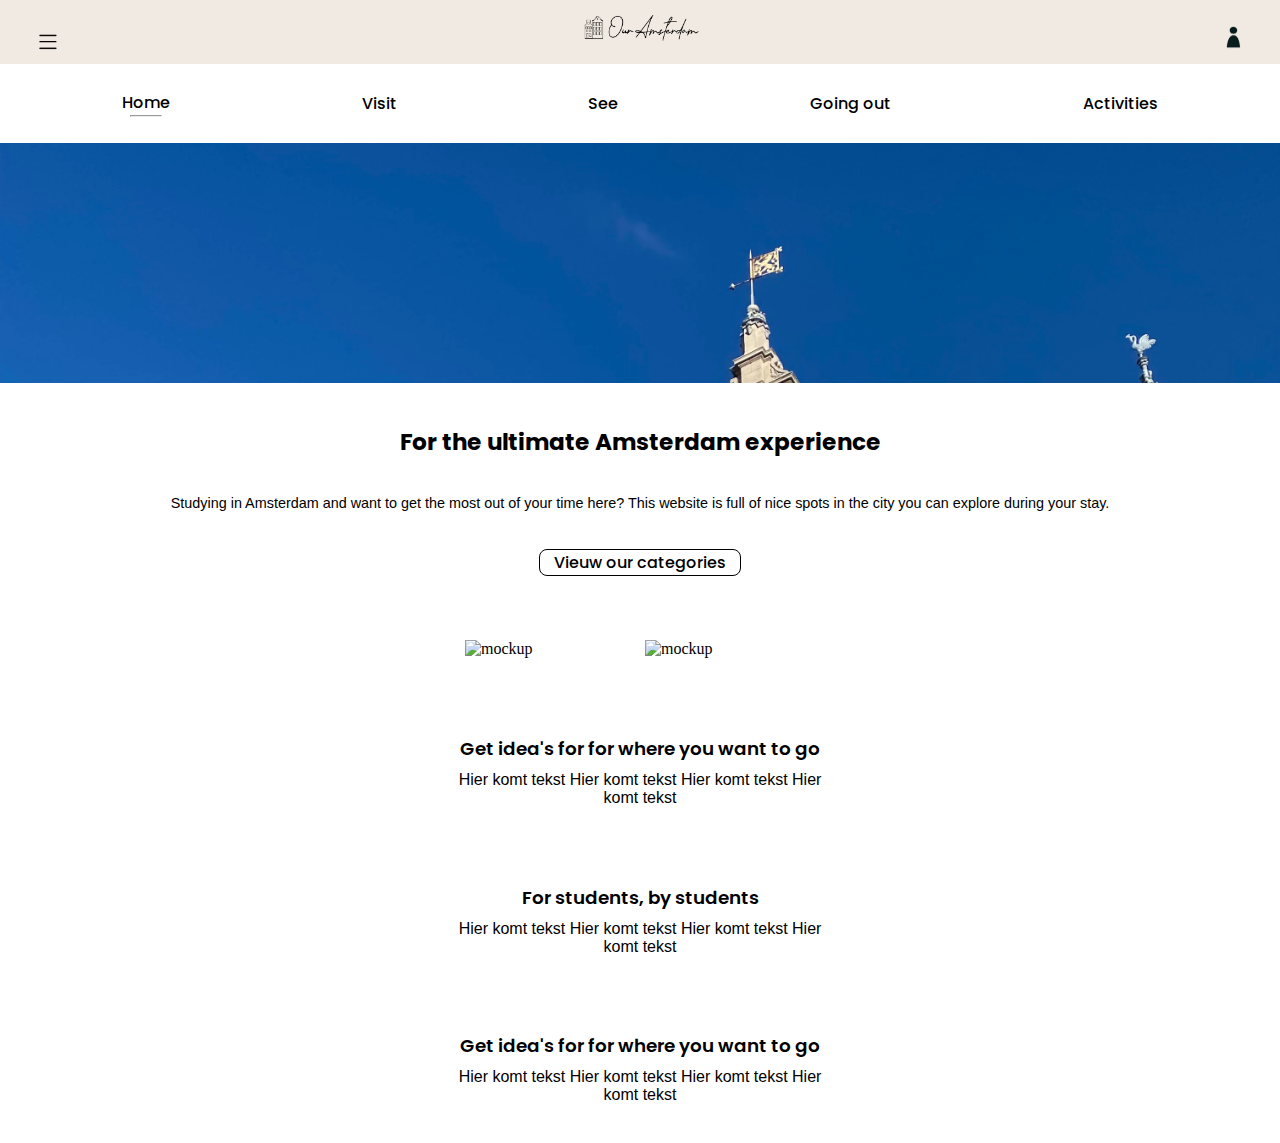
==== index.html @ 231c0832 "project indiv" ====
<!DOCTYPE html>
<html lang="en">

<head>
    <meta charset="UTF-8">
    <meta http-equiv="X-UA-Compatible" content="IE=edge">
    <meta name="viewport" content="width=device-width, initial-scale=1.0">
    <title>index</title>
    <link rel="stylesheet" href="style.css">
</head>

<body>
    <!-- Links and logo -->
    <header>
        <img class="hamburger" src="./assets/images/hamburger-menu.png" alt="hamburger-menu">
        <a href="./index.html"><img class="logo" src="./assets/images/logo.png" alt="logo"></a>
        <img class="profiel" src="./assets/images/profiel.png" alt="profile">
    </header>
    <nav>
        <ul class="navList">
            <a class="home" href="./index.html" li>Home</li>
                <hr>
            </a>
            <a href="./visit.html" li>Visit</li></a>
            <li>See</li>
            <li>Going out</li>
            <li>Activities</li>
        </ul>
    </nav>

    <!-- main content -->
    <main>
        <img class="pic1" src="./assets/images/centraal.jpeg" alt="mockup">
        <article class="welcome">
            <h2>For the ultimate
                Amsterdam experience
            </h2>
            <p>Studying in Amsterdam and want to get the most
                out of your time here?
                This website is full of nice spots in the city you
                can explore during your stay.
            </p>
        </article>
        <aside class="subscribe">
            <a href="./categories.html" h4>Vieuw our categories</h4> </a>
        </aside>
        <div class="pics">
            <img src="./assets/images/IMG_0213.jpeg" alt="mockup">
            <img src="./assets/images/IMG_0213.jpeg" alt="mockup">
        </div>

        <article class="info-stukje">
            <div>
                <h3> Get idea's for for where you want to go
                </h3>
                <p> Hier komt tekst Hier komt tekst Hier komt tekst Hier komt tekst
                </p>
            </div>
            <div>
                <h3> For students, by students
                </h3>
                <p> Hier komt tekst Hier komt tekst Hier komt tekst Hier komt tekst
                </p>
            </div>
            <div>
                <h3> Get idea's for for where you want to go
                </h3>
                <p> Hier komt tekst Hier komt tekst Hier komt tekst Hier komt tekst
                </p>
            </div>
        </article>
    </main>
    <!-- footer content -->
</body>

</html>
---- style.css ----
* {
    margin: 0px;
    padding: 0;
}

/* fonts */

@font-face {
    font-family: poppins-bold;
    src: url(./assets/fonts/Poppins/Poppins-Bold.ttf);
}

@font-face {
    font-family: poppins-semi-bold;
    src: url(./assets/fonts/Poppins/Poppins-SemiBold.ttf);
}

@font-face {
    font-family: poppins-medium;
    src: url(./assets/fonts/Poppins/Poppins-Medium.ttf);
}

@font-face {
    font-family: helvetica;
    src: url(/System/Library/Fonts/HelveticaNeue.ttc);
}

@font-face {
    font-family: helvetica-cursive ;
    src: url(	/System/Library/Fonts/HelveticaNeue.ttc);
}

@font-face {
    font-family: helvetica-bold;
    src: url(/System/Library/Fonts/HelveticaNeue.ttc);
}

/* index */

header {
    display: flex;
    justify-content: space-between;
    padding: 1%;
    background-color: #F1EAE2;
}

.hamburger {
    height: 20px;
    width: 20px;
    margin-top: 1.5%;
    margin-left: 2%;
}

.logo {
    height: 30px;
    width: max-content;
}

.profiel {
    height: 25px;
    width: 17px;
    margin-top: 1%;
    margin-right: 2%;
}

nav {
    position: sticky;
    padding: 2%;
    font-family: poppins-medium;
    top: 0;
    background-color: white;
    border: none;
}

nav a {
    text-decoration: none;
    color: black;
}

nav a:hover {
    color: #abdb45;
    text-decoration: underline;
}

.navList {
    list-style-type: none;
    display: flex;
    flex-direction: row;
    justify-content: space-around;
    align-items: center;
}

.navList li:hover {
    color: #abdb45 
}

.home {
    display: flex;
    align-items: center;
    flex-direction: column;
}

hr {
    width: 30px;
}

.visit {
    display: flex;
    align-items: center;
    flex-direction: column;
}

.pic1 {
    width: 100%;
    height: 15em;
    object-fit: cover;
    object-position: top -50px right 0px;
}

.welcome {
    display: flex;
    justify-content: center;
    flex-direction: column;
    text-align: center;
    padding: 3%;
}

.welcome h2 {
    padding-bottom: 3%;
    font-family: poppins-bold;
    font-size: 145%;
}

.welcome p {
    font-family: helvetica;
    font-size: 90%;
    margin-left: 7%;
    margin-right: 7%;
}

.subscribe {
    display: flex;
    justify-content: center;
    font-family: poppins-medium;
    border: 1px solid;
    border-radius: 8px;
    width: 200px;
    margin: auto;
    margin-bottom: 5%;
}

.subscribe a {
    color: black;
    text-decoration: none;
}

.subscribe:hover {
    color: #abdb45;
}

.subscribe a:hover {
    color: #abdb45;
}

.pics{
    display: flex;
    justify-content: center;
    gap: 10px;
    margin: 3%;
}

.pics img {
    width: 170px;
}

.info-stukje {
    display: flex;
    flex-direction: column;
    align-items: center;
    text-align: center;
}

.info-stukje div {
    margin: 3%;
}

.info-stukje h3 {
    font-family: poppins-semi-bold;
    font-size: 115%;
    margin-left: 6%;
    margin-right: 6%;
    margin-bottom: 2%;
}

.info-stukje p {
    font-family: helvetica;
    margin-left: 8%;
    margin-right: 8%;
}

/* categories */

.categories {
    display: grid;
    grid-template-columns: 1fr 1fr;
    padding: 3%;
    gap: 3%;
    margin: 3%;
    opacity: 90%;
}

.categories>div {
    position: relative;
    height: 150px;
    width: 150px;
    display: flex;
    align-items: center;   
    justify-content: center;
    background-position: center;
    background-size: cover;
}

.categories h2 {
    position: relative;
    font-family: poppins-medium;
    color: white;
}

.categories h2:hover {
    color: #abdb45;
}

.categories a {
    text-decoration: none;
}

.categories a:hover {
    color: #abdb45;
    text-decoration: underline;
}

.home2 {
    background: url(./assets/images/centraal.jpeg);
}

.visit2 {
    background: url(./assets/images/rijksmuseum.jpeg);
}

.see {
    background: url(./assets/images/4mei.jpeg);
}

.goingout {
    background: url(./assets/images/feest.jpg);
}

.activ {
    background: url(./assets/images/kalverstraat.jpeg);
}

.connect {
    background: url(./assets/images/vondel-meiden.jpeg);
    text-align: center;
}

.upload {
    background: url(./assets/images/vmr1.jpeg);
}

/* visit */

.filter {
    font-family: poppins-medium;
    color: #abdb45;
    display: flex;
    flex-direction: row;
    margin-top: 3%;
    margin-bottom: -3%;
}

.filter a {
    font-family: poppins-medium;
    text-decoration: underline 0.8px;
    padding-left: 4%;
    color: #abdb45;
}

.filter h4 {
    font-size: 110%;
}

.filter p {
    border: solid 1.5px #abdb45;
    border-radius: 20px;
    width: 90px;
    display: flex;
    justify-content: center;
    margin-left: 3%;
    font-size: 90%;
}

.plaatje {
    display: flex;
    justify-content: center;
    flex-direction: column;
    text-align: center;
    padding-top: 3%;
}

.plaatje img {
    display: flex;
    align-self: center;
    height: 200px;
    width: 300px;
    object-fit: cover;
    margin-top: 4%;
}

.kleurblok {
   padding: 3%;
   padding-top: 2%;
   margin-left: 10%;
   margin-right: 10%;
   background-color: #6065A1;
    color: white;
}

.kleurblok h2 {
    font-family: poppins-semi-bold;
}

.kleurblok p {
    font-family: helvetica;
    margin-bottom: 2.5%;
}

.locatie {
    font-style: italic;
    display: flex;
    flex-direction: row;
    padding: 1%;
    font-size: 90%;
}

.locatie img {
    height: 20px;
    margin-right: 2%;
}

.iconen {
    display: grid;
    grid-template-columns: 40px 40px 40px 40px;
    gap: 3%;
}

.iconen img {
    height: 35px;
    width: 36px;
}

.plaatje2 {
    display: flex;
    justify-content: center;
    flex-direction: column;
    text-align: center;
    padding-top: 3%;
}

.plaatje2 img {
    display: flex;
    align-self: center;
    height: 200px;
    width: 300px;
    object-fit: cover;
    margin-top: 4%;
}

.vondelpark {
    text-decoration: none;
}

/* vondelpark */

.vondelfoto{
    background-image: url(./assets/images/vondel-water.jpeg);
    width: 100%;
    height: 200px;
    background-size: cover;
    background-repeat: no-repeat;
    background-position: top -160px right 0px;
}

.blok {
    display: flex;
    justify-content: center;
    align-items: center;
    flex-direction: column;
    background-color: #6065A1;
    margin-top: -60px;
    margin-left: 80px;
    margin-right: 80px;
    height: 120px;
    color: white;
}

.blok h2 {
    font-family: poppins-semi-bold;
}

.blok p {
    display: flex;
    align-items: center;
    max-width: 170px;
    font-family: helvetica;
}

.tekstje {
    font-family: helvetica;
    margin-top: 4%;
    margin-right: 3%;
    margin-left: 3%;
}

.tekstje ul {
    margin-top: 3%;
    font-family: helveticaNeue-Bold;
}

.icoontjes {
    font-family: poppins;
    font-size: 85%;
}

.left {
    font-size: 95%;
    display: flex;
    flex-direction: row;
    align-items: center;
    margin: 3%;
}

.left img {
    height: 70px;
    width: 70px;
    margin: 3%;
    margin-top: 5%;
}

.right {
    font-size: 95%;
    display: flex;
    flex-direction: row;
    align-items: center;
    justify-content: right;
    margin: 3%;
}

.right img {
    height: 70px;
    width: 70px;
    margin: 3%;
    margin-top: 5%;
}
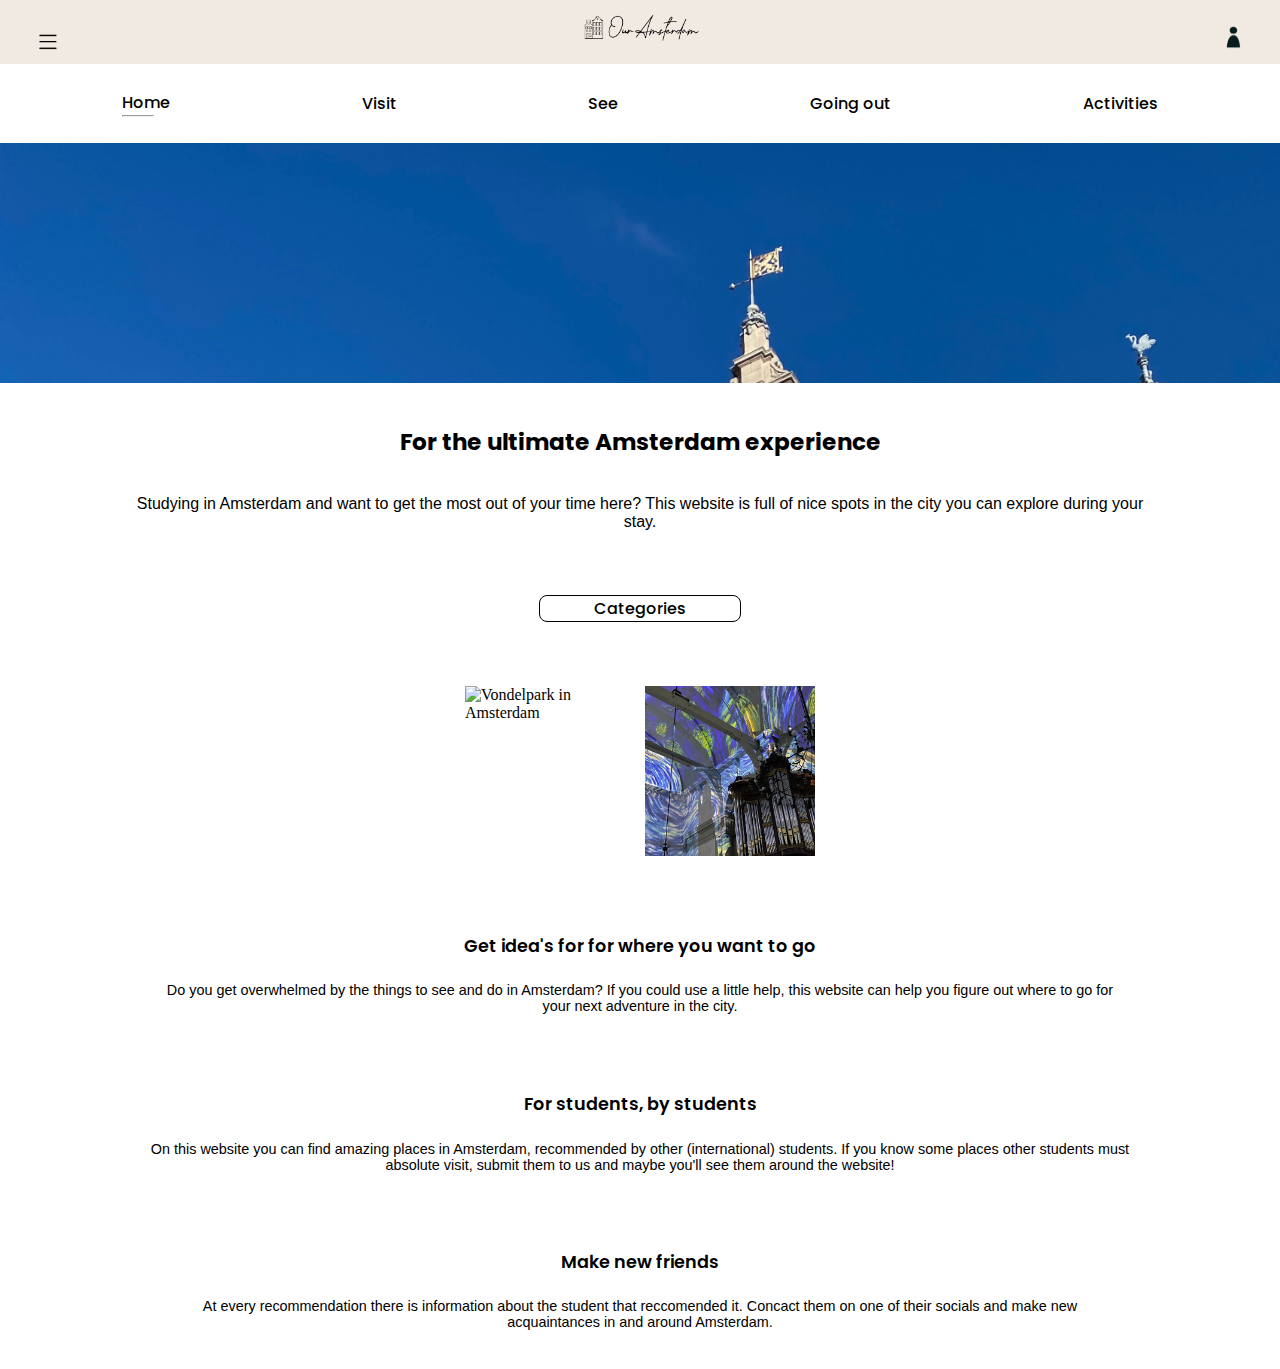
==== commit 6b3a4cca: "nieuwe teksten" ====
--- a/index.html
+++ b/index.html
@@ -13,15 +13,22 @@
     <!-- Links and logo -->
     <header>
         <img class="hamburger" src="./assets/images/hamburger-menu.png" alt="hamburger-menu">
-        <a href="./index.html"><img class="logo" src="./assets/images/logo.png" alt="logo"></a>
+        <a href="./index.html">
+            <img class="logo" src="./assets/images/logo.png" alt="logo">
+        </a>
         <img class="profiel" src="./assets/images/profiel.png" alt="profile">
     </header>
+
     <nav>
         <ul class="navList">
-            <a class="home" href="./index.html" li>Home</li>
-                <hr>
-            </a>
-            <a href="./visit.html" li>Visit</li></a>
+            <li>
+                <a href="./index.html">Home
+                    <hr>
+                </a>
+            </li>
+            <li>
+                <a class="visit" href="./visit.html">Visit</a>
+            </li>
             <li>See</li>
             <li>Going out</li>
             <li>Activities</li>
@@ -41,31 +48,33 @@
                 can explore during your stay.
             </p>
         </article>
+
         <aside class="subscribe">
-            <a href="./categories.html" h4>Vieuw our categories</h4> </a>
+            <a href="./categories.html">Categories</a>
         </aside>
+
         <div class="pics">
-            <img src="./assets/images/IMG_0213.jpeg" alt="mockup">
-            <img src="./assets/images/IMG_0213.jpeg" alt="mockup">
+            <img src="./assets/images/vondel-brug.jpeg" alt="Vondelpark in Amsterdam">
+            <img src="./assets/images/vmr2.jpeg" alt="Vincent meets Rembrandt">
         </div>
 
         <article class="info-stukje">
             <div>
-                <h3> Get idea's for for where you want to go
-                </h3>
-                <p> Hier komt tekst Hier komt tekst Hier komt tekst Hier komt tekst
+                <h3>Get idea's for for where you want to go</h3>
+                <p>Do you get overwhelmed by the things to see and do in Amsterdam? If you could use a little help, this
+                    website can help you figure out where to go for your next adventure in the city.
                 </p>
             </div>
             <div>
-                <h3> For students, by students
-                </h3>
-                <p> Hier komt tekst Hier komt tekst Hier komt tekst Hier komt tekst
+                <h3>For students, by students</h3>
+                <p>On this website you can find amazing places in Amsterdam, recommended by other (international) students.
+                    If you know some places other students must absolute visit, submit them to us and maybe you'll see them around the website!
                 </p>
             </div>
             <div>
-                <h3> Get idea's for for where you want to go
-                </h3>
-                <p> Hier komt tekst Hier komt tekst Hier komt tekst Hier komt tekst
+                <h3>Make new friends</h3>
+                <p>At every recommendation there is information about the student that reccomended it. Concact them on one of their socials
+                    and make new acquaintances in and around Amsterdam.
                 </p>
             </div>
         </article>
--- a/style.css
+++ b/style.css
@@ -133,7 +133,7 @@
 
 .welcome p {
     font-family: helvetica;
-    font-size: 90%;
+
     margin-left: 7%;
     margin-right: 7%;
 }
@@ -141,11 +141,13 @@
 .subscribe {
     display: flex;
     justify-content: center;
+    align-items: center;
     font-family: poppins-medium;
     border: 1px solid;
     border-radius: 8px;
     width: 200px;
     margin: auto;
+    margin-top: 2%;
     margin-bottom: 5%;
 }
 
@@ -171,6 +173,8 @@
 
 .pics img {
     width: 170px;
+    height: 170px;
+    object-fit: cover;
 }
 
 .info-stukje {
@@ -186,7 +190,7 @@
 
 .info-stukje h3 {
     font-family: poppins-semi-bold;
-    font-size: 115%;
+    font-size: 110%;
     margin-left: 6%;
     margin-right: 6%;
     margin-bottom: 2%;
@@ -196,6 +200,7 @@
     font-family: helvetica;
     margin-left: 8%;
     margin-right: 8%;
+    font-size: 90%;
 }
 
 /* categories */
@@ -438,6 +443,7 @@
     flex-direction: row;
     align-items: center;
     margin: 3%;
+    margin-right: 10%;
 }
 
 .left img {
@@ -454,6 +460,8 @@
     align-items: center;
     justify-content: right;
     margin: 3%;
+    margin-left: 10%;
+    margin-right: 1%;
 }
 
 .right img {
@@ -461,4 +469,40 @@
     width: 70px;
     margin: 3%;
     margin-top: 5%;
+}
+
+.aangeraden {
+    display: flex;
+    flex-direction: row;
+    align-items: center;
+    background-color: #abdb45;
+    height: 140px;
+}
+
+.aangeraden img {
+    height: 80px;
+    width: 80px;
+    border-radius: 100%;
+    margin: 3%;
+}
+
+.naomi {
+    margin: 3%;
+    font-family: helvetica; 
+}
+
+.naomi h4 {
+    font-family: poppins-semi-bold;
+}
+
+.logos {
+    display: flex;
+    align-items: center;
+    margin-left: -3%;
+    gap: -10px;
+}
+
+.logos img {
+    height: 35px;
+    width: 35px;
 }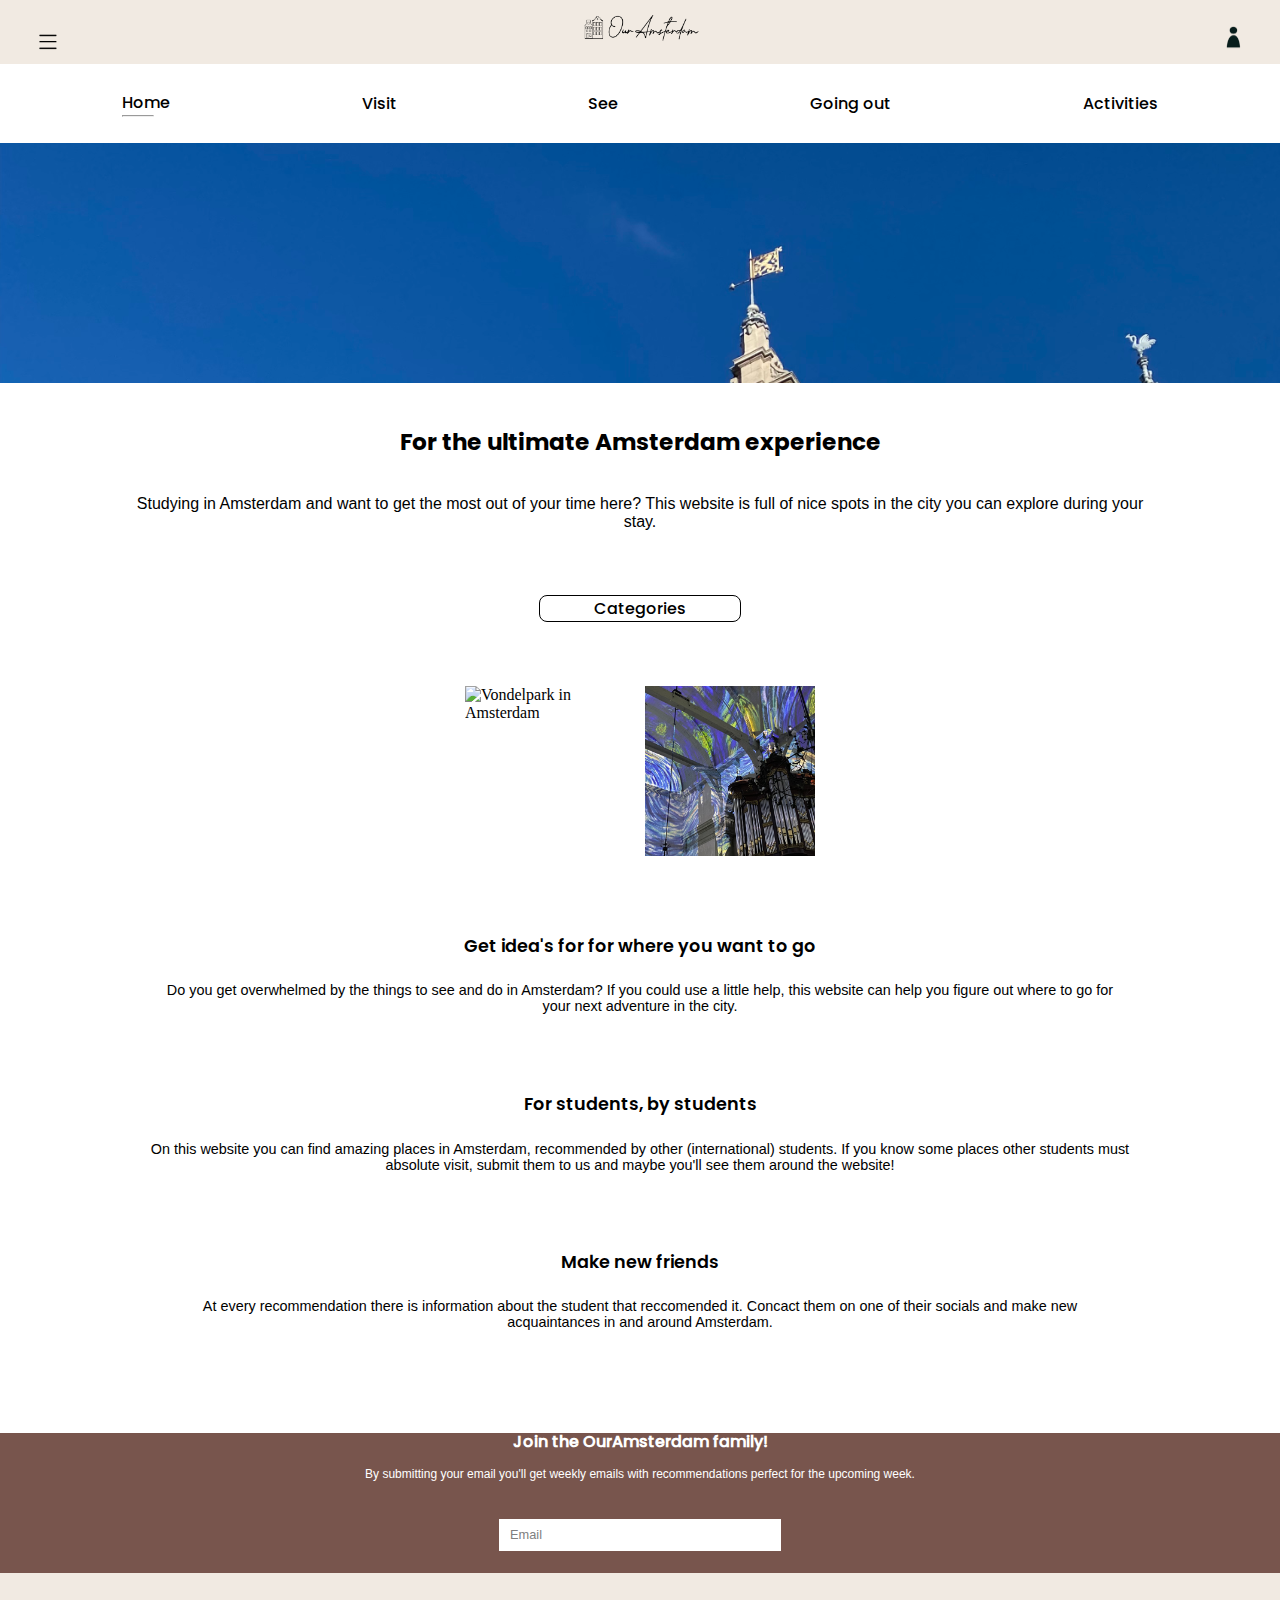
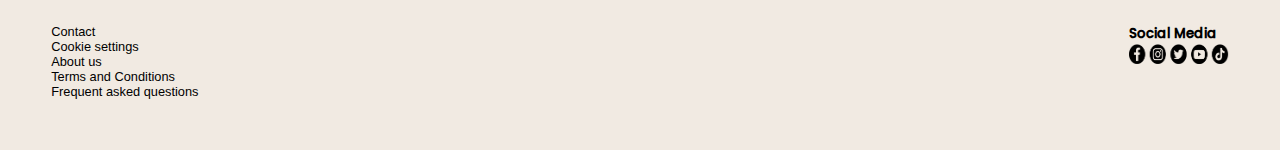
==== commit 5188310e: "footer enzo" ====
--- a/index.html
+++ b/index.html
@@ -67,19 +67,44 @@
             </div>
             <div>
                 <h3>For students, by students</h3>
-                <p>On this website you can find amazing places in Amsterdam, recommended by other (international) students.
-                    If you know some places other students must absolute visit, submit them to us and maybe you'll see them around the website!
+                <p>On this website you can find amazing places in Amsterdam, recommended by other (international)
+                    students.
+                    If you know some places other students must absolute visit, submit them to us and maybe you'll see
+                    them around the website!
                 </p>
             </div>
             <div>
                 <h3>Make new friends</h3>
-                <p>At every recommendation there is information about the student that reccomended it. Concact them on one of their socials
+                <p>At every recommendation there is information about the student that reccomended it. Concact them on
+                    one of their socials
                     and make new acquaintances in and around Amsterdam.
                 </p>
             </div>
         </article>
     </main>
     <!-- footer content -->
+    <footer>
+        <section class="bruin">
+            <h4> Join the OurAmsterdam family!</h4>
+            <p>By submitting your email you'll get weekly emails with recommendations perfect for the upcoming week.</p>
+            <div class="email">
+                <p> Email</p>
+            </div>
+        </section>
+        <section class="creme">
+            <ul>
+                <li>Contact</li>
+                <li>Cookie settings</li>
+                <li>About us</li>
+                <li>Terms and Conditions</li>
+                <li>Frequent asked questions</li>
+            </ul>
+            <div class="socials">
+                <h5>Social Media</h5>
+                <img src="./assets/images/socialmedia-iconen.png" alt="social media iconen">
+            </div>
+        </section>
+    </footer>
 </body>
 
 </html>--- a/style.css
+++ b/style.css
@@ -505,4 +505,71 @@
 .logos img {
     height: 35px;
     width: 35px;
+}
+
+/* footer */
+
+.bruin {
+    display: flex;
+    flex-direction: column;
+    justify-content: center;
+    align-items: center;
+    background-color: #78554D;
+    height: 140px;
+    color: white;
+    margin-top: 5%;
+}
+
+.bruin h4 {
+    font-family: poppins-medium;
+    margin: 1%;
+}
+
+.bruin p {
+    font-family: helvetica;
+    font-size: 75%;
+    text-align: center;
+}
+
+.email {
+    background-color: white;
+    color: grey;
+    width: 270px;
+    height: 20px;
+    display: flex;
+    align-items: left;
+    margin: 3%;
+    padding: 0.5%;
+}
+
+.email p {
+    font-size: 80%;
+    padding: 2px;
+    padding-left: 5px;
+}
+
+.creme {
+    display: flex;
+    justify-content: space-between;
+    background-color: #F1EAE2;
+}
+
+.creme ul {
+    font-family: helvetica;
+    font-size: 80%;
+    list-style-type: none;
+    margin: 4%;
+}
+
+.creme h5 {
+    font-family: poppins-medium;
+}
+
+.socials {
+    margin: 4%;
+}
+
+.socials img {
+    height: 20px;
+    width: 100px;
 }